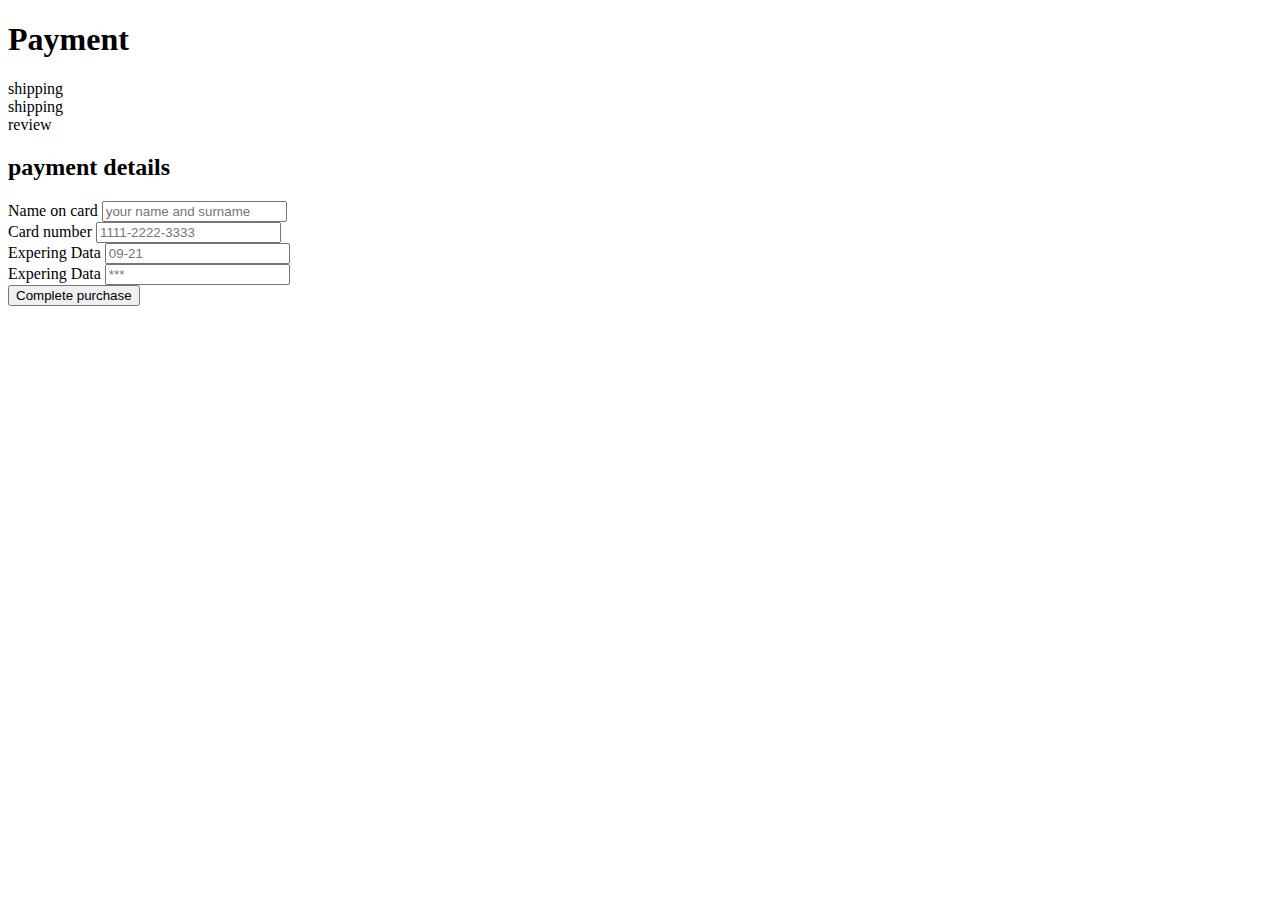
==== payment/index.html @ 4320be5e "aded payment files" ====
<!DOCTYPE html>
<html lang="en">
<head>
    <meta charset="UTF-8">
    <meta http-equiv="X-UA-Compatible" content="IE=edge">
    <meta name="viewport" content="width=device-width, initial-scale=1.0">
    <link rel="stylesheet" href="style.css">
    <title>completar your porchase</title>
</head>

<body>


     <header>
        <h1 class="logo">Payment</h1>
     </header>
        <div class="progress-step-container"></div>
            <div class="step-check"></div>
            <div class="step-title">shipping</spam>
        </div>
        <div class="progress-step-container"></div>
        <div class="step-check"></div>
        <div class="step-title">shipping</spam>
    </div>
    <div class="progress-step-container"></div>
        <div class="step-check"></div>
        <div class="step-title">review</spam>
    </div>

<div>
<div class="form-container">
    <h2 class="form-title">payment details</h2>
    <form action="" class="checkout-form">
        <div class="input.line">
            <label for="name">Name on card</label>
            <input type="text" name="name" id="name" placeholder="your name and surname">
        </div>
        <div class="input.line">
            <label for="card">Card number</label>
            <input type="text" name="card" id="card" placeholder="1111-2222-3333">
        </div>
        <div class="input-container">
            <div class="input.line">
                <label for="date">Expering Data</label>
                <input type="text" name="date" id="date" placeholder="09-21">
            </div>
            <div class="input.line">
                <label for="cvc">Expering Data</label>
                <input type="text" name="cvc" id="cvc" placeholder="***">
            </div>
            
        </div>
        <input type="button" value="Complete purchase">
    </form>






</div>








</div>














    
</body>
</html>
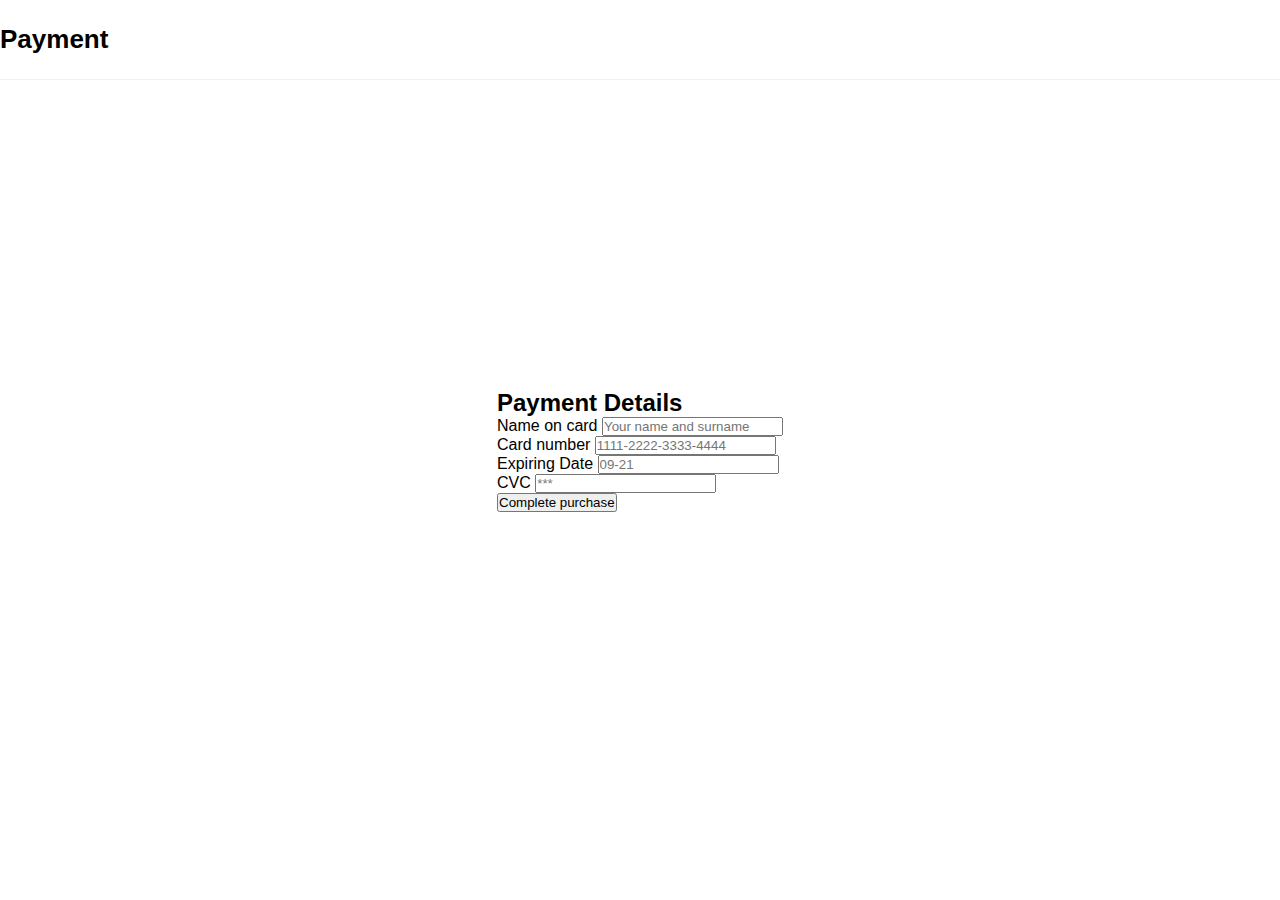
==== commit 636e8418: "fixed" ====
--- a/payment/index.html
+++ b/payment/index.html
@@ -5,83 +5,36 @@
     <meta http-equiv="X-UA-Compatible" content="IE=edge">
     <meta name="viewport" content="width=device-width, initial-scale=1.0">
     <link rel="stylesheet" href="style.css">
-    <title>completar your porchase</title>
+    <title>Complete your purchase</title>
 </head>
-
 <body>
-
-
-     <header>
+    <header>
         <h1 class="logo">Payment</h1>
-     </header>
-        <div class="progress-step-container"></div>
-            <div class="step-check"></div>
-            <div class="step-title">shipping</spam>
         </div>
-        <div class="progress-step-container"></div>
-        <div class="step-check"></div>
-        <div class="step-title">shipping</spam>
+    </header>
+    <div class="form-container">
+        <h2 class="form-title">Payment Details</h2>
+        <form action="" class="checkout-form">
+            <div class="input-line">
+                <label for="name">Name on card</label>
+                <input type="text" name="name" id="name" placeholder="Your name and surname" maxlength="25">
+            </div>
+            <div class="input-line">
+                <label for="name">Card number</label>
+                <input type="text" name="name" id="name" placeholder="1111-2222-3333-4444" maxlength="16">
+            </div>
+            <div class="input-container">
+                <div class="input-line">
+                    <label for="name">Expiring Date</label>
+                    <input type="text" name="name" id="name" placeholder="09-21" maxlength="5">
+                </div>
+                <div class="input-line">
+                    <label for="name">CVC</label>
+                    <input type="text" name="name" id="name" placeholder="***" maxlength="3">
+                </div>
+            </div>
+            <input type="button" value="Complete purchase">
+        </form>
     </div>
-    <div class="progress-step-container"></div>
-        <div class="step-check"></div>
-        <div class="step-title">review</spam>
-    </div>
-
-<div>
-<div class="form-container">
-    <h2 class="form-title">payment details</h2>
-    <form action="" class="checkout-form">
-        <div class="input.line">
-            <label for="name">Name on card</label>
-            <input type="text" name="name" id="name" placeholder="your name and surname">
-        </div>
-        <div class="input.line">
-            <label for="card">Card number</label>
-            <input type="text" name="card" id="card" placeholder="1111-2222-3333">
-        </div>
-        <div class="input-container">
-            <div class="input.line">
-                <label for="date">Expering Data</label>
-                <input type="text" name="date" id="date" placeholder="09-21">
-            </div>
-            <div class="input.line">
-                <label for="cvc">Expering Data</label>
-                <input type="text" name="cvc" id="cvc" placeholder="***">
-            </div>
-            
-        </div>
-        <input type="button" value="Complete purchase">
-    </form>
-
-
-
-
-
-
-</div>
-
-
-
-
-
-
-
-
-</div>
-
-
-
-
-
-
-
-
-
-
-
-
-
-
-    
 </body>
 </html>--- a/payment/style.css
+++ b/payment/style.css
@@ -0,0 +1,54 @@
+*{
+    margin:0;
+    padding:0;
+    font-family: Arial, Helvetica, sans-serif;
+    box-sizing: border-box;
+    transition: 0.5s;
+}
+body{
+    height: 100vh;
+    width: 100%;
+    display: flex;
+    justify-content: center;
+    align-items: center;
+    flex-direction: column;
+    padding: 0 20%;
+}
+header{
+width: 100%;
+height: 80px;
+position: fixed;
+top: 0;
+left: 0;
+border-bottom: 1px solid #f2f2f2;
+background-color: white;
+display: flex;
+justify-content: space-between;
+align-items: center;
+padding: 0 5;
+
+}
+.logo{
+    font-size: 26px;
+    font-weight: 800;
+}
+.menu-container{
+    display: flex;
+    justify-content: center;
+    align-items: center;
+    list-style-type: none;
+}
+.menu-item{
+    margin: 2rem;
+    cursor: pointer;
+    font-weight: 600;
+}
+.red{
+    color: rgb(167, 33, 10);
+}
+.menu-icons-container{
+    height: 100%;
+    display: flex;
+    justify-content: center;
+    align-items: center;
+}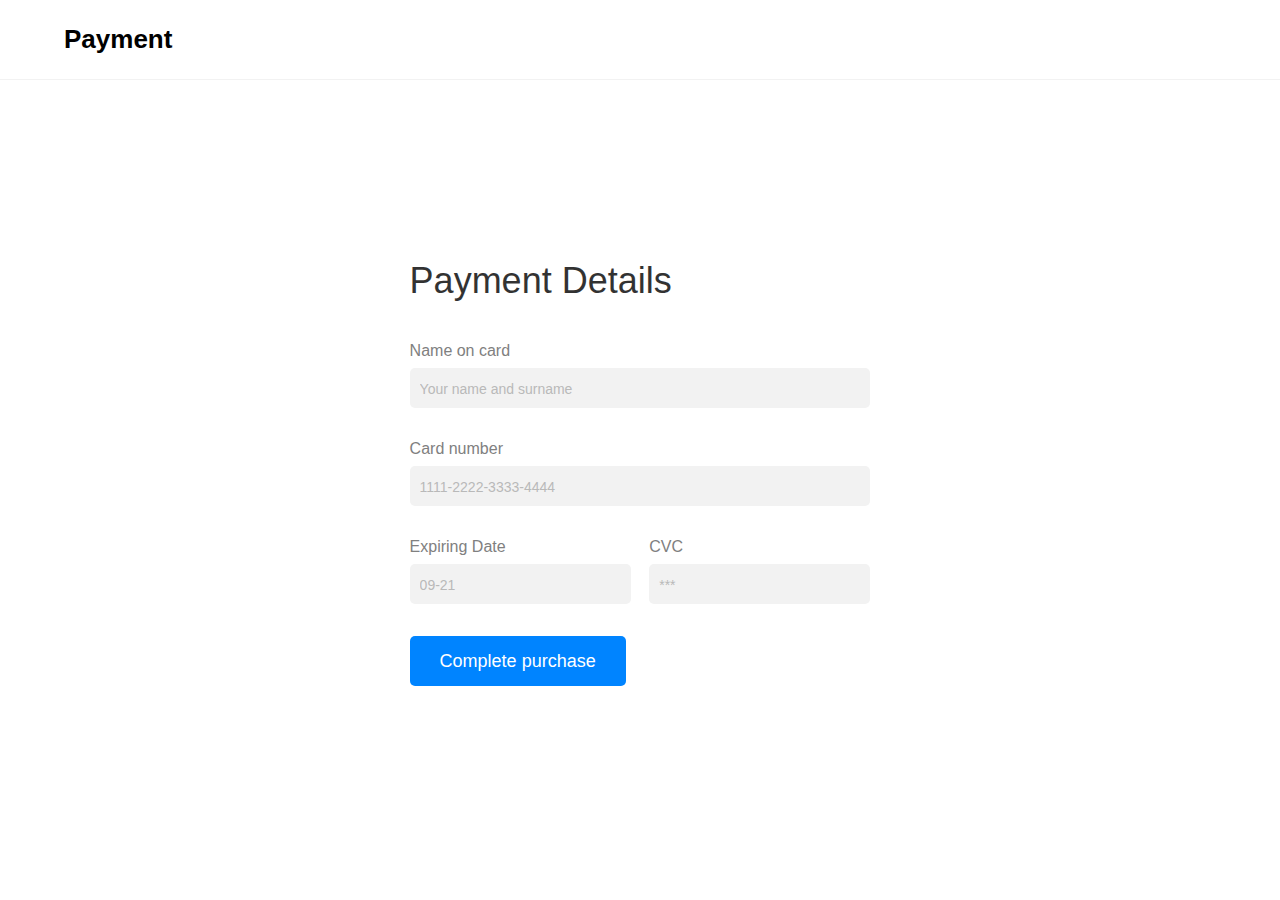
==== commit a69f9cca: "added scripts" ====
--- a/payment/index.html
+++ b/payment/index.html
@@ -5,6 +5,8 @@
     <meta http-equiv="X-UA-Compatible" content="IE=edge">
     <meta name="viewport" content="width=device-width, initial-scale=1.0">
     <link rel="stylesheet" href="style.css">
+    <script src="payment.js"></script>
+    <script src="../sweetAlert.js"></script>
     <title>Complete your purchase</title>
 </head>
 <body>
@@ -21,19 +23,19 @@
             </div>
             <div class="input-line">
                 <label for="name">Card number</label>
-                <input type="text" name="name" id="name" placeholder="1111-2222-3333-4444" maxlength="16">
+                <input type="text" name="name" id="card" placeholder="1111-2222-3333-4444" maxlength="16">
             </div>
             <div class="input-container">
                 <div class="input-line">
                     <label for="name">Expiring Date</label>
-                    <input type="text" name="name" id="name" placeholder="09-21" maxlength="5">
+                    <input type="text" name="name" id="date" placeholder="09-21" maxlength="5">
                 </div>
                 <div class="input-line">
                     <label for="name">CVC</label>
-                    <input type="text" name="name" id="name" placeholder="***" maxlength="3">
+                    <input type="text" name="name" id="cvc" placeholder="***" maxlength="3">
                 </div>
             </div>
-            <input type="button" value="Complete purchase">
+            <input type="button" value="Complete purchase" onclick="myfun()">
         </form>
     </div>
 </body>
--- a/payment/style.css
+++ b/payment/style.css
@@ -1,10 +1,11 @@
 *{
-    margin:0;
-    padding:0;
+    margin: 0;
+    padding: 0;
     font-family: Arial, Helvetica, sans-serif;
     box-sizing: border-box;
     transition: 0.5s;
 }
+
 body{
     height: 100vh;
     width: 100%;
@@ -14,41 +15,103 @@
     flex-direction: column;
     padding: 0 20%;
 }
+
 header{
-width: 100%;
-height: 80px;
-position: fixed;
-top: 0;
-left: 0;
-border-bottom: 1px solid #f2f2f2;
-background-color: white;
-display: flex;
-justify-content: space-between;
-align-items: center;
-padding: 0 5;
+    width: 100%;
+    position: fixed;
+    top: 0;
+    left: 0;
+    height: 80px;
+    border-bottom: 1px solid #f2f2f2;
+    background-color: white;
+    display: flex;
+    justify-content: space-between;
+    align-items: center;
+    padding: 0 5%;
+}
 
-}
 .logo{
     font-size: 26px;
-    font-weight: 800;
+    font-weight: 600;
 }
-.menu-container{
+
+.form-container{
+    width: 60%;
+    margin-top: 6%;
+    display: flex;
+    justify-content: flex-start;
+    align-items: flex-start;
+    flex-direction: column;
+}
+
+.form-title{
+    font-size: 36px;
+    margin-bottom: 2.5rem;
+    font-weight: 1;
+    opacity: 0.8;
+}
+
+.checkout-form{
     display: flex;
     justify-content: center;
-    align-items: center;
-    list-style-type: none;
+    align-items: flex-start;
+    flex-direction: column;
+    width: 100%;
 }
-.menu-item{
-    margin: 2rem;
-    cursor: pointer;
-    font-weight: 600;
-}
-.red{
-    color: rgb(167, 33, 10);
-}
-.menu-icons-container{
-    height: 100%;
+
+.input-line{
     display: flex;
     justify-content: center;
+    align-items: flex-start;
+    flex-direction: column;
+    margin-bottom: 2rem;
+    width: 100%;
+}
+
+label{
+    font-size: 16px;
+    color: grey;
+    margin-bottom: 0.5rem;
+}
+
+input[type="text"]{
+    width: 100%;
+    height: 40px;
+    padding: 0 10px;
+    background-color: #f2f2f2;
+    border-radius: 5px;
+    border: none;
+    font-size: 18px;
+}
+
+input[type="text"]::placeholder{
+    font-size: 14px;
+    color: #b9b9b9;
+}
+
+.input-container{
+    display: flex;
+    justify-content: space-between;
     align-items: center;
+    width: 100%;
+}
+
+.input-container .input-line{
+    width: 48%;
+}
+
+input[type="button"]{
+    background-color: rgb(0, 132, 255);
+    color: white;
+    font-weight: 500;
+    font-size: 18px;
+    height: 50px;
+    padding: 0 30px;
+    border: none;
+    border-radius: 5px;
+    cursor: pointer;
+}
+
+input[type="button"]:hover{
+    background-color: rgb(4, 88, 167);
 }